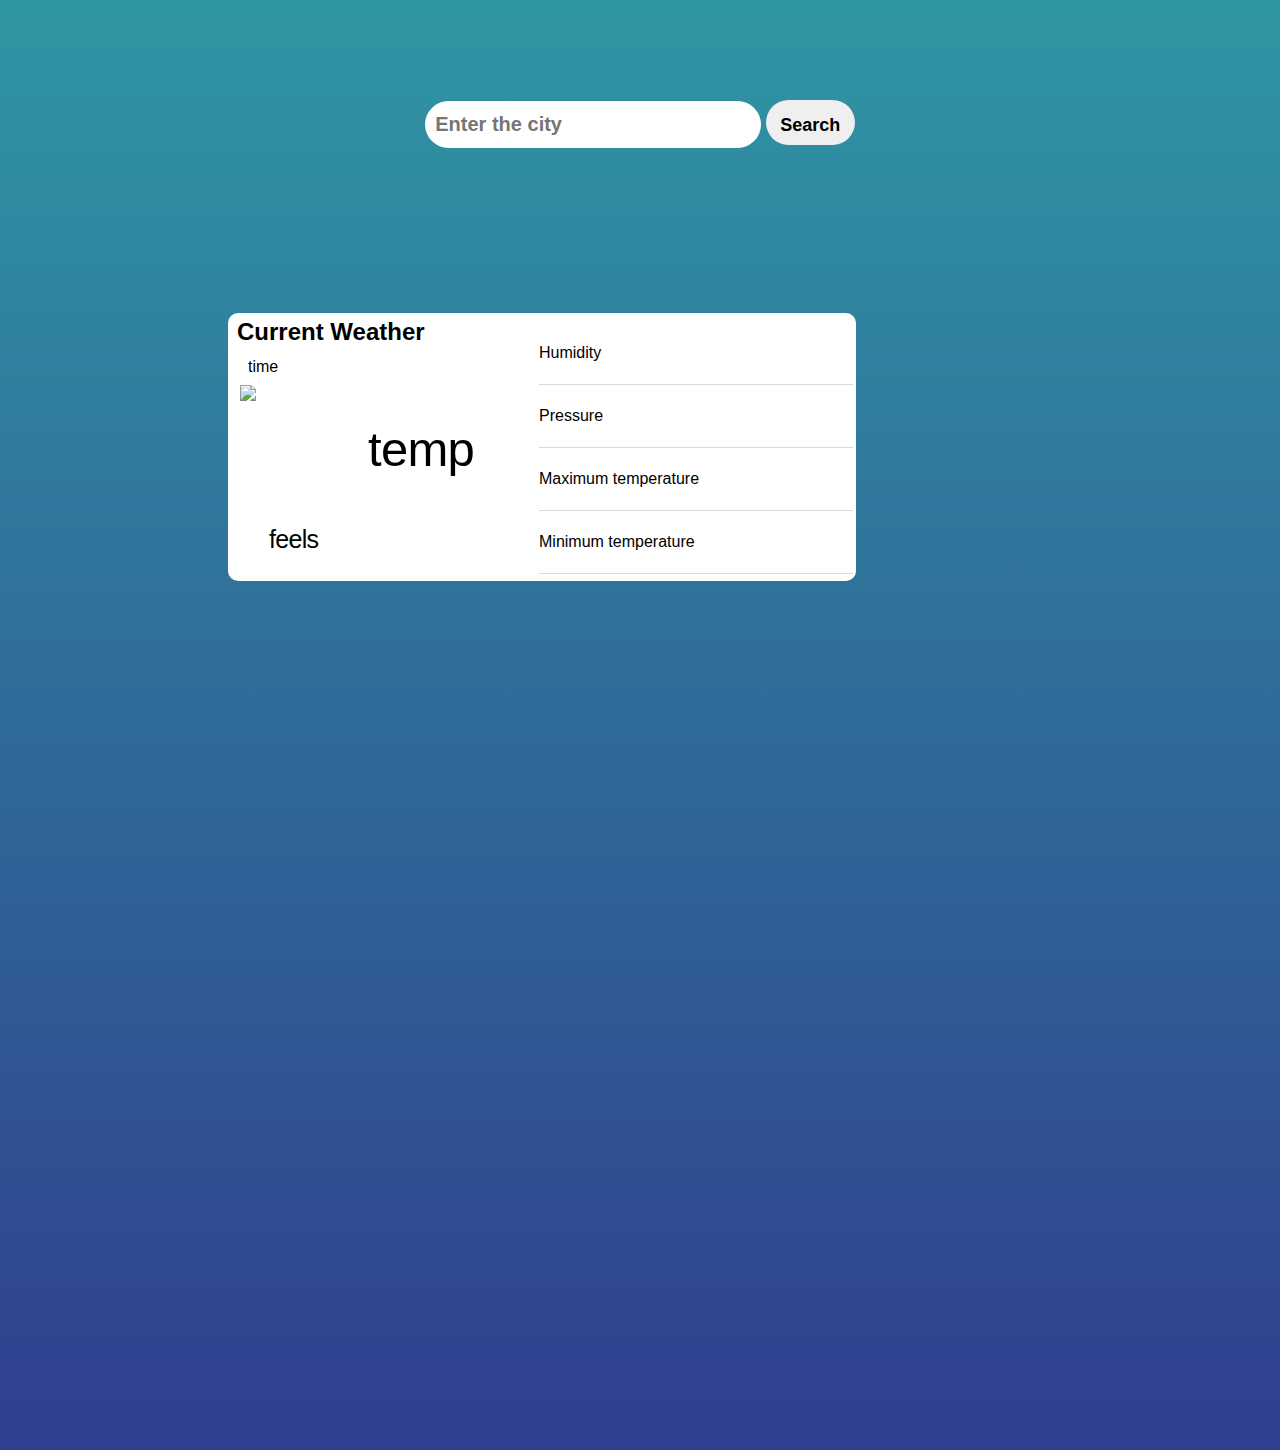
==== index1.html @ ebb15ef7 "Add files via upload" ====
<!DOCTYPE html>
<html lang="en">
<head>
    <meta charset="UTF-8">
    <meta name="viewport" content="width=device-width, initial-scale=1.0">
    <title>Weather</title>
    <link rel="stylesheet" href="style1.css">

</head>
<body>

    <div class="input">
        <input type="text" placeholder="Enter the city" class="input_text">
        <input type="submit"  onclick="myFunction()" value="Search" class="submit">
      </div>
    </div>

    <div class="card" id="cardid">

        <div class="weather_card">
        <h2 class="curr_head">Current Weather</h2>
        <p id="time">time</p>

        <div class="two">
        <div class="icon" width="128" height="128"><img src="icons/.png" /></div>

        <p class="temp">temp</p> 
           </div>


 <div class="desc">feels</div>
        </div>
        
        
        <div class="information">
            <div class="ilist" id="humid">Humidity</div>
            <div class="ilist" id="pressure">Pressure</div>
            <div class="ilist" id="max">Maximum temperature</div>
            <div class="ilist" id="min">Minimum temperature</div>
        </div>
    </div>
    <script src="app.js"></script>
    <script>
    
        function myFunction() {
          document.getElementById("cardid").innerHTML = "Hello World";          }
    </script>

    </body>
</html>
---- style1.css ----
*{
    margin:0;
    padding: 0;
    box-sizing: border-box;
  }
  
  body{
    height: 150vh;
   font-family:  Solis,Arial,Helvetica,sans-serif;
        background: linear-gradient(rgb(47,150,163),rgb(48,62,143));
  }

  .input{
    text-align: center;
    margin: 100px auto;
  }
  
  input[type="submit"]{
    padding: 15px 11px;
    border: none;
    border-radius: 25px;
    font-family: "Nunito",sans-serif;
    font-weight:bold;
    font-size: 18px;
    height: 45px;
width: 89px;
border-radius: 25px;
  }
  
  .input input[type="text"]{
    width: 336px;
    height: 47px;
    padding: 5px 10px;
    border: none;
    border-radius: 1px;
    font-family: "Nunito",sans-serif;
    font-weight:bold;
    font-size: 20px;
    border-radius: 25px;
  }
 
  .desc{
margin: -22px 41px;
font-size: 25px;
letter-spacing: -.7px;
font-weight: 500;
line-height: 1.07;
  }

  .card{
    margin: 165px 228px;
    width: 628px;
    height: 268px; 
background: white; 
display: flex;
flex-direction: column;
border-radius: 10px;
}
    .curr_head{
        margin: 5px 9px;
        padding: -3px 3px;
    }
#time{
margin: 0px 17px;
    padding: 7px 3px;
}
.two
{
    display: flex;
}
.icon{
    width: 100px;
    height: 85px;
    margin: 2px 12px;
}
.temp{
    width: 100px;
    height: 85px;
    margin: 40px 16px;  
    font-size: 49px;
letter-spacing: -.7px;
font-weight: 500;
line-height: 1.07 
}
.information{
    display: block;
    align-self: self-end;
width: 50%;

margin: -209px 3px;
}
.ilist{
    display: flex;
    flex-wrap: wrap;
    align-items: center;
    border-bottom: 1px solid rgba(0,0,0,.15);
    padding: 22px 0;

}
.weather_card{
    width: 50%;
}
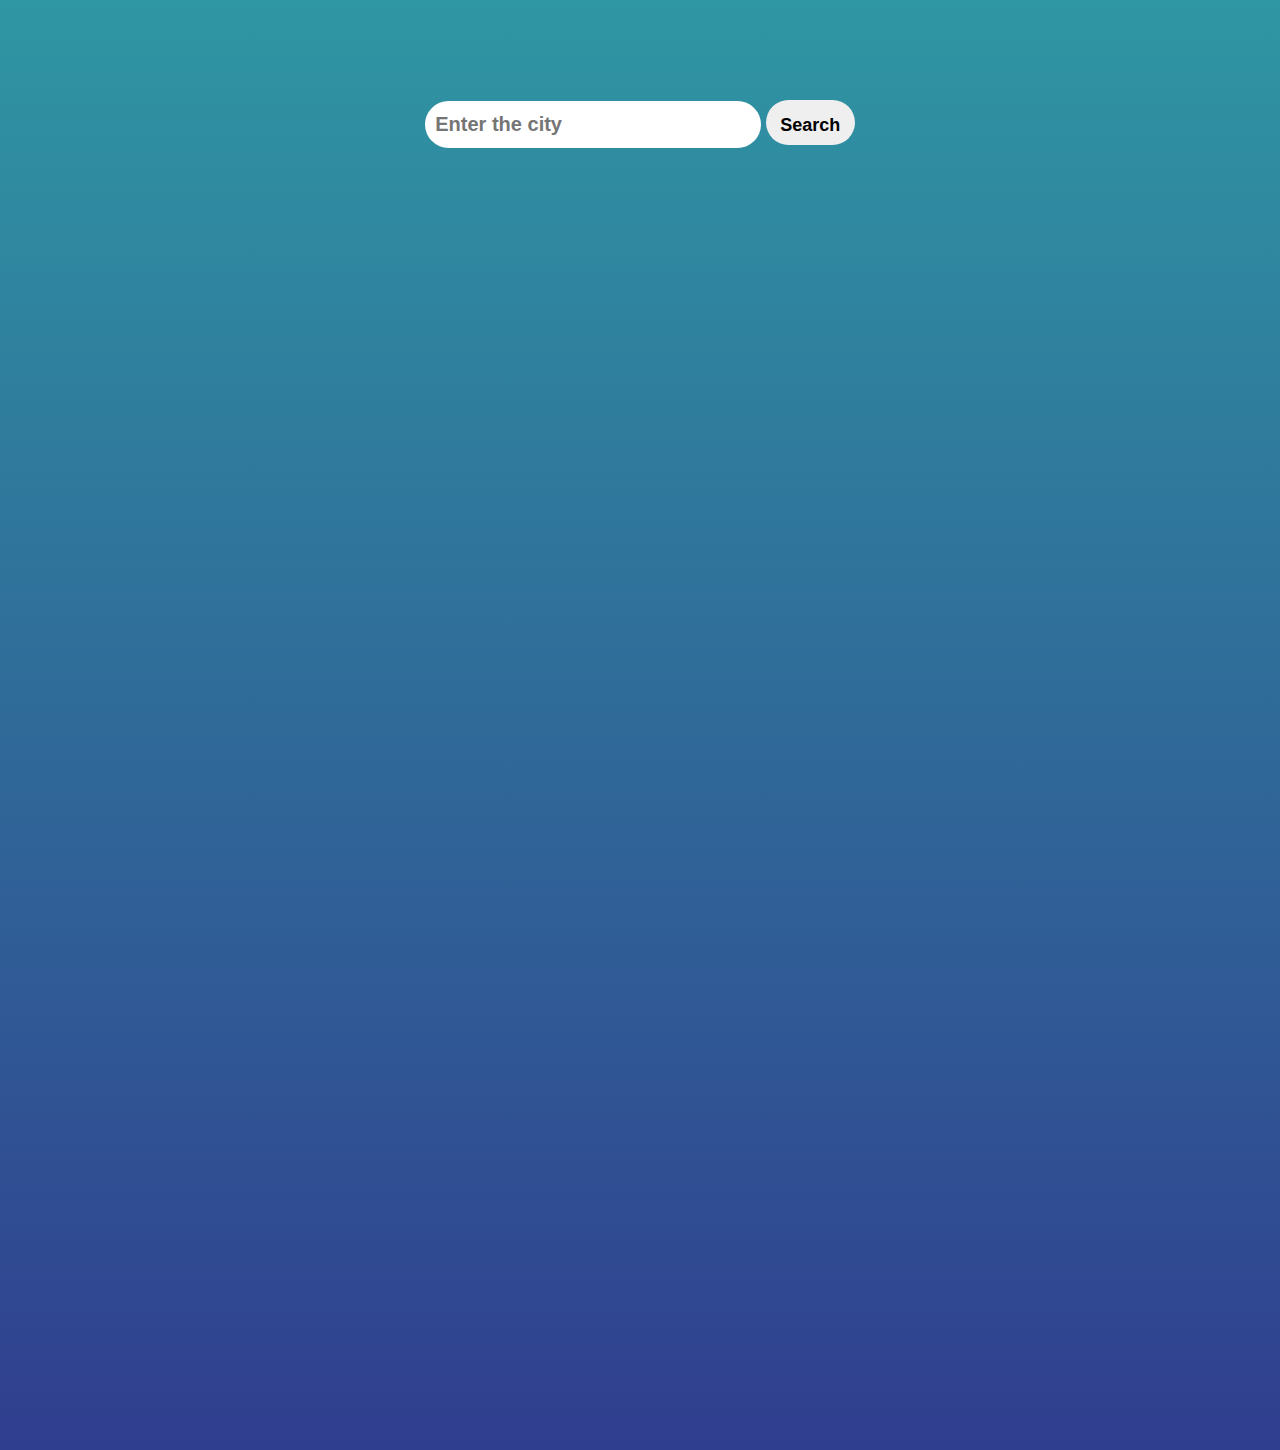
==== commit 47d44a08: "Add files via upload" ====
--- a/index1.html
+++ b/index1.html
@@ -14,9 +14,9 @@
         <input type="text" placeholder="Enter the city" class="input_text">
         <input type="submit"  onclick="myFunction()" value="Search" class="submit">
       </div>
-    </div>
+     </div>
 
-    <div class="card" id="cardid">
+    <div class="card" id="cardid" style="visibility: hidden;">
 
         <div class="weather_card">
         <h2 class="curr_head">Current Weather</h2>
@@ -41,11 +41,11 @@
         </div>
     </div>
     <script src="app.js"></script>
-    <script>
-    
-        function myFunction() {
-          document.getElementById("cardid").innerHTML = "Hello World";          }
-    </script>
+     <script>
+         function myFunction() {
+            document.getElementById("cardid").style.visibility = "visible";
+        }
+     </script>
 
     </body>
 </html>--- a/style1.css
+++ b/style1.css
@@ -77,7 +77,7 @@
     width: 100px;
     height: 85px;
     margin: 40px 16px;  
-    font-size: 49px;
+    font-size: 42px;
 letter-spacing: -.7px;
 font-weight: 500;
 line-height: 1.07 
